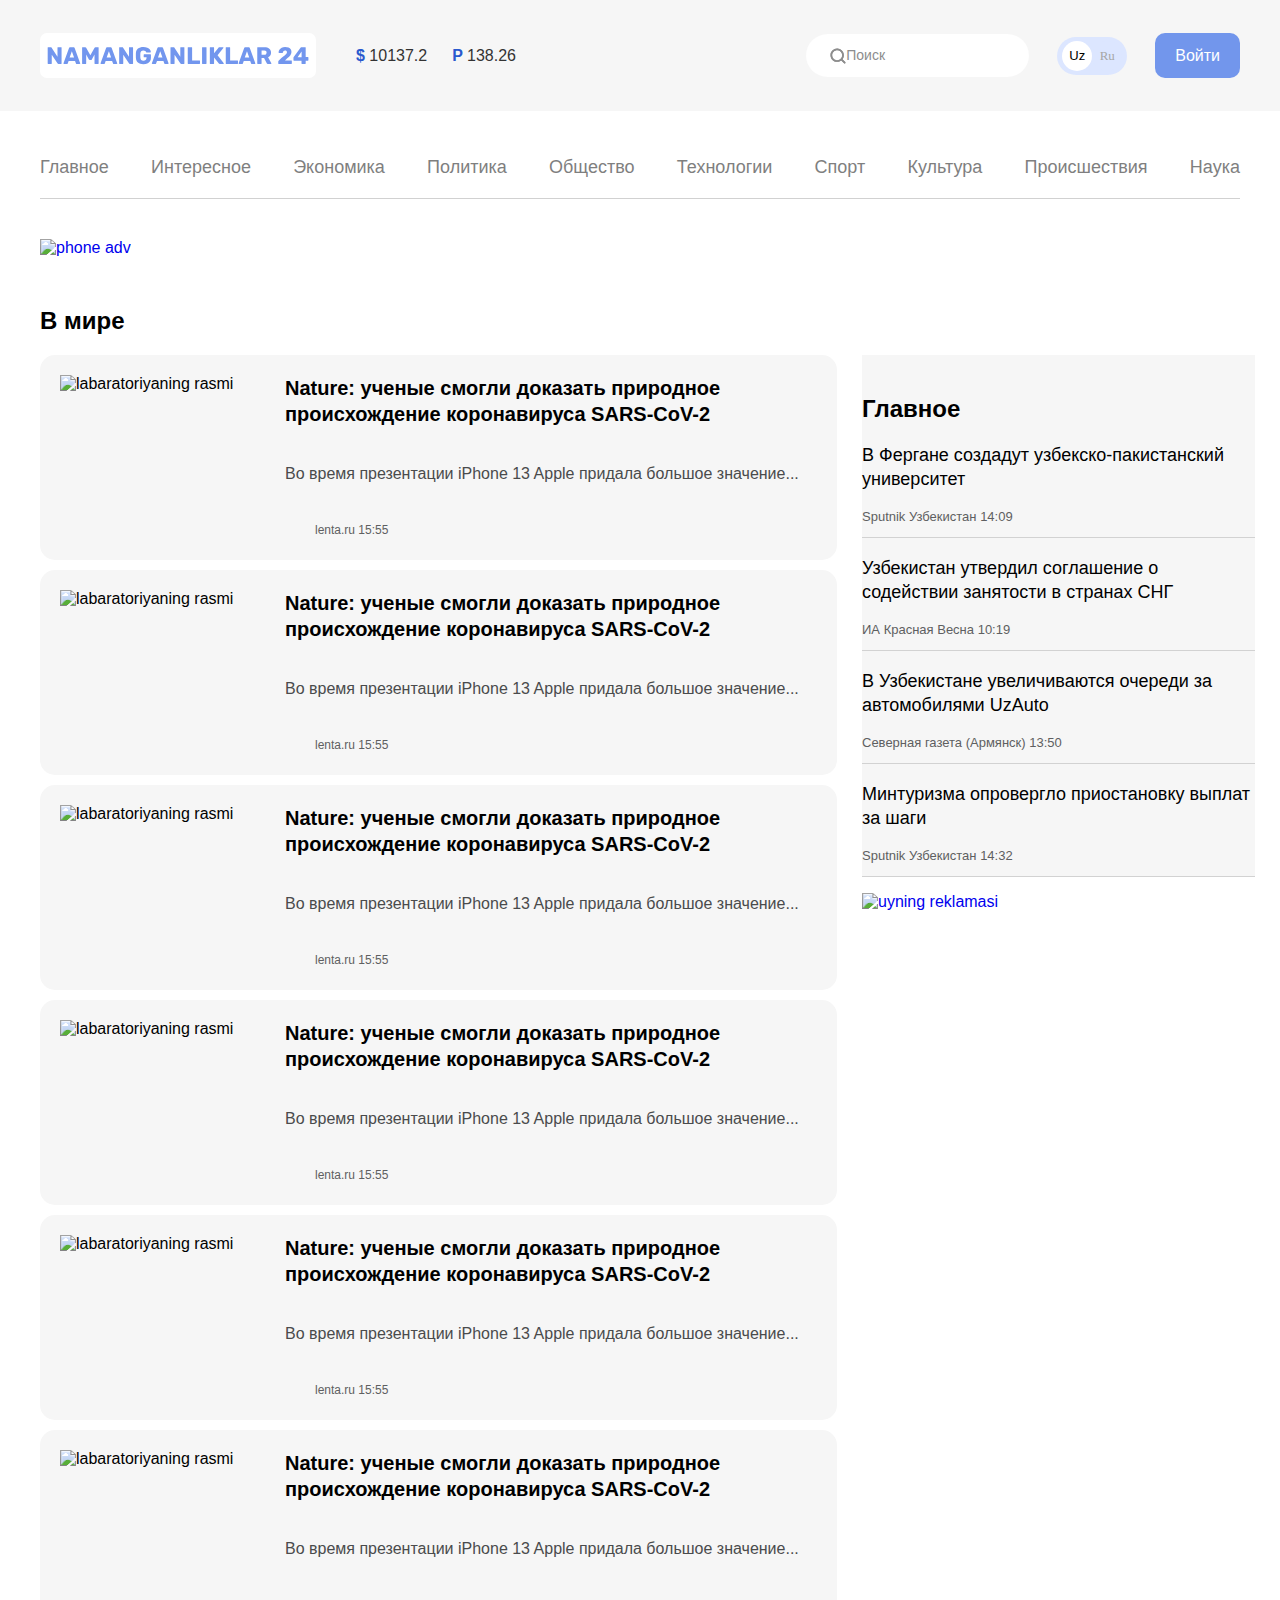
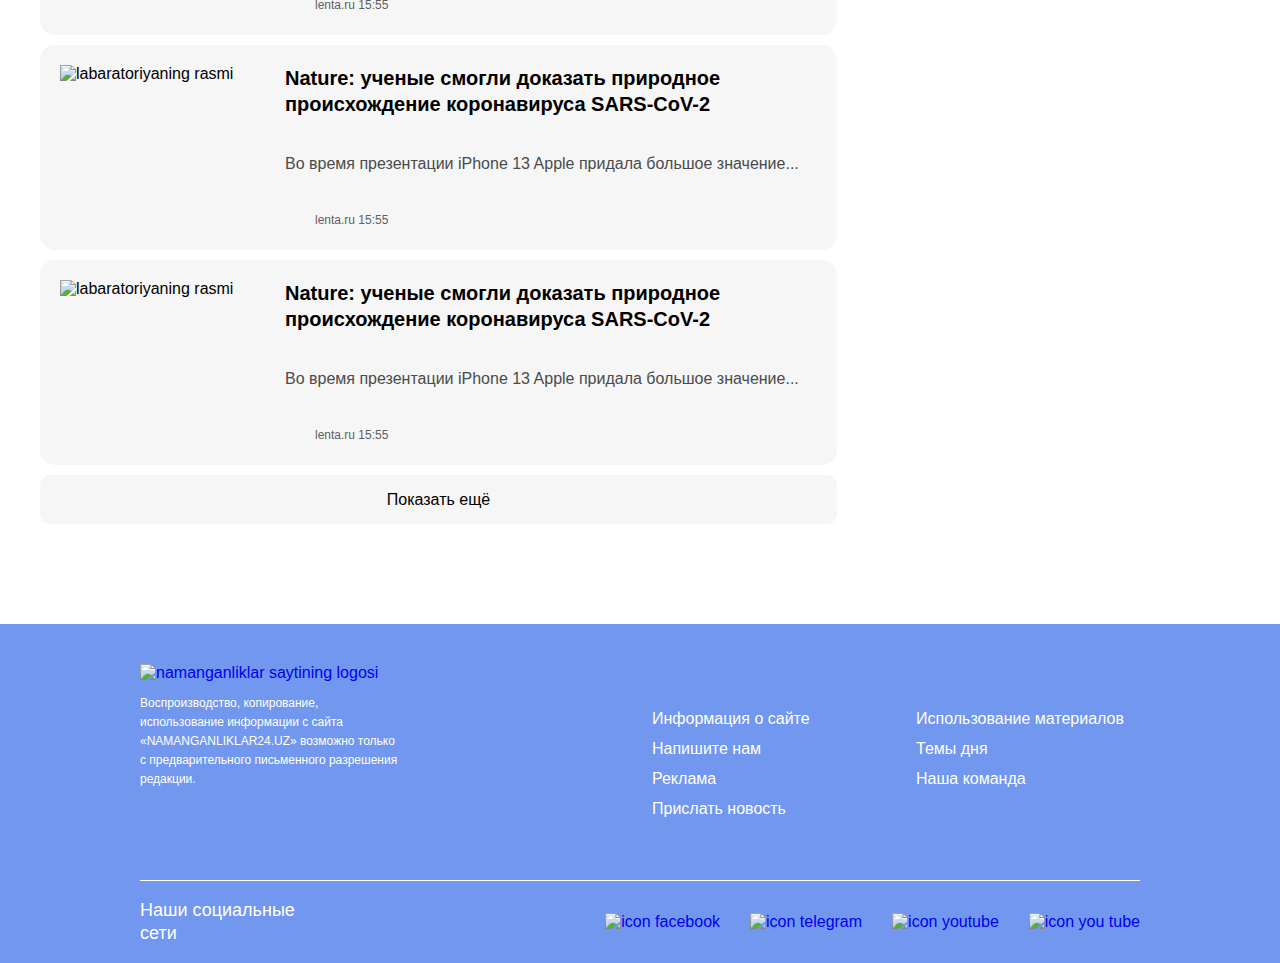
==== list.html @ 086b8a16 "Add form" ====
<!DOCTYPE html>
<html lang="en">
<head>
    <meta charset="UTF-8">
    <meta http-equiv="X-UA-Compatible" content="IE=edge">
    <meta name="viewport" content="width=device-width, initial-scale=1.0">
    <link rel="stylesheet" href="./css/fonts.css">
    <link rel="stylesheet" href="./css/style.css">
    <title>Document</title>
</head>
<body>
    <header>  
        <div class="header-box">
            <div class="container">
                <div class="header-top">
                    <div class="logo-wrapper">
                        <a href="index.html" class="logo">
                            <img src="./img/NAMANGANLIKLAR 24.svg" alt="Bu yerda namanganliklar yozuvi logo sifatida olingan" class="logo-img" width="276" height="45px">
                        </a>
                        <ul class="mony-wrapper">
                            <li class="mony-item">$
                                <span class="usa"> 10137.2</span>
                            </li>
                            <li class="mony-item">P
                                <span class="rubl"> 138.26</span>
                            </li>
                        </ul> 
                    </div>
                    <div class="header-links">
                        <form action="https://https://echo.htmlacademy.ru/courses" method="get">
                            <input class="search" type="search" name="search" aria-label="Поиск" placeholder="Поиск" autocomplete="off">
                        </form>
                        <span class="header-lang">
                            <a href="#" class="uzb">Uz</a>
                            <a href="#" class="ru">Ru</a>
                        </span>
                        <a href="#" class="sign-in">Войти</a>
                    </div>
                </div>
            </div>
        </div>
        <nav class="site-nav">
            <div class="container">
                <ul class="site-list">
                    <li class="site-nav-item"><a href="index.html" class="site-nav-item-link">Главное</a></li>
                    <li class="site-nav-item"><a href="#" class="site-nav-item-link">Интересное</a></li>
                    <li class="site-nav-item"><a href="#" class="site-nav-item-link">Экономика</a></li>
                    <li class="site-nav-item"><a href="#" class="site-nav-item-link">Политика</a></li>
                    <li class="site-nav-item"><a href="#" class="site-nav-item-link">Общество</a></li>
                    <li class="site-nav-item"><a href="#" class="site-nav-item-link">Технологии</a></li>
                    <li class="site-nav-item"><a href="#" class="site-nav-item-link">Спорт</a></li> <li class="site-nav-item"><a href="#" class="site-nav-item-link">Культура</a></li>
                    <li class="site-nav-item"><a href="#" class="site-nav-item-link">Происшествия</a></li>
                    <li class="site-nav-item"><a href="#" class="site-nav-item-link">Наука</a></li> 
                </ul>
            </div>
        </nav> 
    </header>
    <main>
        <aside class="main-top-adv">
            <div class="container">
                <a href="#" target="blank" class="main-top-adv-link">
                    <img src="./img/optimize.jpg" srcset="./img/optimize.jpg 1x, ./img/optimize@2x.jpg 2x" alt="phone adv">
                </a>
            </div>
        </aside>
        <section class="in-world">
            <div class="container">
                <h2 class="in-world-head">В мире</h2>
                <div class="in-world-wrapper">
                    <div class="in-world-news">
                        <ul class="in-world-list">
                            <li class="in-world-item">
                                <img src="./img/plane.jpg" srcset="./img/plane.jpg 1x, ./img/plane@2x.jpg 2x" alt="labaratoriyaning rasmi" width="210" height="165" class="in-world-img">
                                <div class="in-world-item-box">
                                    <h3 class="in-world-item-head">
                                        <a href="#" class="in-world-head-link">Nature: ученые смогли доказать природное происхождение коронавируса SARS-CoV-2</a>
                                    </h3>
                                    <p class="in-world-item-text">Во время презентации iPhone 13 Apple придала большое значение...</p>
                                    <div class="in-world-date-wrapper flag">
                                        <h4 class="in-world-date-head "> lenta.ru
                                            <date>15:55</date>
                                        </h4>
                                    </div>   
                                </div>
                            </li>               
                            <li class="in-world-item">
                                <img src="./img/people.jpg" srcset="./img/people.jpg 1x, ./img/people@2x.jpg 2x" alt="labaratoriyaning rasmi" class="in-world-img" width="210" height="165">
                                <div class="in-world-item-box">
                                    <h3 class="in-world-item-head">
                                        <a href="#" class="in-world-head-link">Nature: ученые смогли доказать природное происхождение коронавируса SARS-CoV-2</a>
                                    </h3>
                                    <p class="in-world-item-text">Во время презентации iPhone 13 Apple придала большое значение...</p>
                                    <div class="in-world-date-wrapper wheat">
                                        <h4 class="in-world-date-head "> lenta.ru
                                            <date>15:55</date>
                                        </h4>
                                    </div>   
                                </div>
                            </li>  
                            <li class="in-world-item">
                                <img src="./img/woman.jpg" srcset="./img/woman.jpg 1x, ./img/people@2x.jpg 2x" alt="labaratoriyaning rasmi" class="in-world-img" width="210" height="165">
                                <div class="in-world-item-box">
                                    <h3 class="in-world-item-head">
                                        <a href="#" class="in-world-head-link">Nature: ученые смогли доказать природное происхождение коронавируса SARS-CoV-2</a>
                                    </h3>
                                    <p class="in-world-item-text">Во время презентации iPhone 13 Apple придала большое значение...</p>
                                    <div class="in-world-date-wrapper baidu">
                                        <h4 class="in-world-date-head "> lenta.ru
                                            <date>15:55</date>
                                        </h4>
                                    </div>   
                                </div>
                            </li>  
                            <li class="in-world-item">
                                <img src="./img/town.jpg" srcset="./img/town.jpg 1x, ./img/people@2x.jpg 2x" alt="labaratoriyaning rasmi" class="in-world-img" width="210" height="165">
                                <div class="in-world-item-box">
                                    <h3 class="in-world-item-head">
                                        <a href="#" class="in-world-head-link">Nature: ученые смогли доказать природное происхождение коронавируса SARS-CoV-2</a>
                                    </h3>
                                    <p class="in-world-item-text">Во время презентации iPhone 13 Apple придала большое значение...</p>
                                    <div class="in-world-date-wrapper phone">
                                        <h4 class="in-world-date-head "> lenta.ru
                                            <date>15:55</date>
                                        </h4>
                                    </div>   
                                </div>
                            </li>
                            <li class="in-world-item">
                                <img src="./img/plane.jpg" srcset="./img/plane.jpg 1x, ./img/plane@2x.jpg 2x" alt="labaratoriyaning rasmi" width="210" height="165" class="in-world-img">
                                <div class="in-world-item-box">
                                    <h3 class="in-world-item-head">
                                        <a href="#" class="in-world-head-link">Nature: ученые смогли доказать природное происхождение коронавируса SARS-CoV-2</a>
                                    </h3>
                                    <p class="in-world-item-text">Во время презентации iPhone 13 Apple придала большое значение...</p>
                                    <div class="in-world-date-wrapper flag">
                                        <h4 class="in-world-date-head "> lenta.ru
                                            <date>15:55</date>
                                        </h4>
                                    </div>   
                                </div>
                            </li>               
                            <li class="in-world-item">
                                <img src="./img/people.jpg" srcset="./img/people.jpg 1x, ./img/people@2x.jpg 2x" alt="labaratoriyaning rasmi" class="in-world-img" width="210" height="165">
                                <div class="in-world-item-box">
                                    <h3 class="in-world-item-head">
                                        <a href="#" class="in-world-head-link">Nature: ученые смогли доказать природное происхождение коронавируса SARS-CoV-2</a>
                                    </h3>
                                    <p class="in-world-item-text">Во время презентации iPhone 13 Apple придала большое значение...</p>
                                    <div class="in-world-date-wrapper wheat">
                                        <h4 class="in-world-date-head "> lenta.ru
                                            <date>15:55</date>
                                        </h4>
                                    </div>   
                                </div>
                            </li>  
                            <li class="in-world-item">
                                <img src="./img/woman.jpg" srcset="./img/woman.jpg 1x, ./img/people@2x.jpg 2x" alt="labaratoriyaning rasmi" class="in-world-img" width="210" height="165">
                                <div class="in-world-item-box">
                                    <h3 class="in-world-item-head">
                                        <a href="#" class="in-world-head-link">Nature: ученые смогли доказать природное происхождение коронавируса SARS-CoV-2</a>
                                    </h3>
                                    <p class="in-world-item-text">Во время презентации iPhone 13 Apple придала большое значение...</p>
                                    <div class="in-world-date-wrapper baidu">
                                        <h4 class="in-world-date-head "> lenta.ru
                                            <date>15:55</date>
                                        </h4>
                                    </div>   
                                </div>
                            </li>  
                            <li class="in-world-item">
                                <img src="./img/town.jpg" srcset="./img/town.jpg 1x, ./img/people@2x.jpg 2x" alt="labaratoriyaning rasmi" class="in-world-img" width="210" height="165">
                                <div class="in-world-item-box">
                                    <h3 class="in-world-item-head">
                                        <a href="#" class="in-world-head-link">Nature: ученые смогли доказать природное происхождение коронавируса SARS-CoV-2</a>
                                    </h3>
                                    <p class="in-world-item-text">Во время презентации iPhone 13 Apple придала большое значение...</p>
                                    <div class="in-world-date-wrapper phone">
                                        <h4 class="in-world-date-head "> lenta.ru
                                            <date>15:55</date>
                                        </h4>
                                    </div>   
                                </div>
                            </li>    
                        </ul>
                        <div class="watch-all-box">
                            <a href="#" class="watch-all">Показать ещё</a>
                        </div>
                    </div>
                    <div class="basic">
                        <div class="basic-box">
                            <h2 class="basic-head">Главное</h2>
                            <ul class="basic-list">
                                <li class="basic-item">
                                    <a href="#" class="basic-item-link">
                                        <h3 class="basic-item-head">В Фергане создадут узбекско-пакистанский университет</h3>
                                        <p class="basic-item-text">Sputnik Узбекистан <time>14:09</time></p>
                                    </a>
                                </li>
                                <li class="basic-item">
                                    <a href="#" class="basic-item-link">
                                        <h3 class="basic-item-head">Узбекистан утвердил соглашение о содействии занятости в странах СНГ</h3>
                                        <p class="basic-item-text">ИА Красная Весна <timr>10:19</timr></p>
                                    </a>
                                </li>
                                <li class="basic-item">
                                    <a href="#" class="basic-item-link">
                                        <h3 class="basic-item-head">В Узбекистане увеличиваются очереди за автомобилями UzAuto</h3>
                                        <p class="basic-item-text">Северная газета (Армянск) <time>13:50</time></p>
                                    </a>
                                </li>
                                <li class="basic-item">
                                    <a href="#" class="basic-item-link">
                                        <h3 class="basic-item-head">Минтуризма опровергло приостановку выплат за шаги</h3>
                                        <p class="basic-item-text">Sputnik Узбекистан <time>14:32</time></p>
                                    </a>
                                </li>
                            </ul>
                        </div>
                        <aside class="adv-home"> 
                            <a href="#" target="blank" class="adv-home-link">
                                <img src="./img/homeAdv.jpg" alt="uyning reklamasi" width="393" height="338" class="adv-home-img">
                            </a>
                        </aside>
                    </div>
                </div>
            </div>    
        </section>
    </main>
  
    <footer>
        <div class="footer-list-wrapper">
            <div class="footer-logo-wrapper">
                <a href="index.html" class="footer-logo-link">
                    <img src="./img/footer-logo.svg" alt="namanganliklar saytining logosi" class="footer-logo-img">
                </a>
                <p class="footer-wrapper-text">Воспроизводство, копирование, использование информации с сайта «NAMANGANLIKLAR24.UZ» возможно только с предварительного письменного разрешения редакции.
                </p>
            </div>
            <div class="info-wrapper">
                <ul class="info-list">
                    <li class="info-item">
                        <a href="#" class="info-link">Информация о сайте</a>
                    </li>
                    <li class="info-item">
                        <a href="#" class="info-link">Напишите нам</a>
                    </li>
                    <li class="info-item">
                        <a href="#" class="info-link">Реклама</a>
                    </li>
                    <li class="info-item">
                        <a href="#" class="info-link">Прислать новость</a>
                    </li>
                </ul>
                <ul class="material-list">
                    <li class="material-item">
                        <a href="#" class="material-link">Использование материалов</a>
                    </li>
                    <li class="material-item">
                        <a href="#" class="material-link">Темы дня</a>
                    </li>
                    <li class="material-item">
                        <a href="#" class="material-link">Наша команда</a>
                    </li>
                </ul>
            </div>
        </div>
        <div class="social">
            <div class="social-text-wrapper">
                <p class="social-text">Наши социальные сети</p>
            </div>
            <ul class="social-list">
                <li class="social-item">
                    <a href="#" target="blank">
                        <img src="./img/free-icon-facebook-1384053 1.svg" alt="icon facebook">
                    </a>
                </li>
                <li class="social-item">
                    <a href="#" target="blank">
                        <img src="./img/free-icon-instagram-2111463 1.svg" alt="icon telegram">
                    </a>
                </li>
                <li class="social-item">
                    <a href="#" target="blank">
                        <img src="./img/free-icon-telegram-2111646 1.svg" alt="icon youtube">
                    </a>
                </li>
                <li class="social-item">
                    <a href="#" target="blank">
                        <img src="./img/free-icon-youtube-1384060 1.svg" alt="icon you tube">
                    </a>
                </li>
            </ul>
        </div>
    </footer>
</body>
</html>
---- css/style.css ----
*{
    box-sizing: border-box;
    text-decoration: none;
    list-style-type: none;
}
body{
    font-family: 'Rubik', 'Arial', sans-Serif;
    margin: 0;
    padding: 0;
}
/* namanganliklar24 site bigen  */
.container{
    width: 1200px;
    margin-right: auto;
    margin-left: auto;
}
.header-box{
    background-color: #F6F6F6;
}
.header-top{
    display: flex;
    justify-content: space-between;
    padding: 30px 0px;
}
.logo-wrapper{
    display: flex;
    align-items: center;
}
.logo{
    display: inline-flex;
    justify-content: center;
    align-items: center;
}
.logo-img{
    width: 276px;
    height: 45px;
}
.mony-wrapper{
    display: flex;
    align-items: center;
}
.mony-item{
    color: #2959CE;
    font-style: normal;
    font-weight: 700;
    font-size: 16px;
    list-style-type: none;
    margin-right: 25px;
}
.usa{
    font-style: normal;
    font-weight: 400;
    font-size: 16px;
    line-height: 19px;
    color: #333;
}
.rubl{
    font-style: normal;
    font-weight: 400;
    font-size: 16px;
    line-height: 19px;
    color: #333;
}
.header-links{
    display: flex;
    align-items: center;
}
.search{
    margin-right: 28px;
    padding-top: 13px;
    padding-bottom: 13px;
    padding-left: 40px;
    font-weight: 400;
    font-size: 14px;
    line-height: 17px;
    background-color: #fff;
    background-image: url("../img/search.svg");
    background-repeat: no-repeat;
    background-position: calc(50% - 80px) calc(50%);
    border: none;
    border-radius: 39px;
}

.search::placeholder{
    font-weight: 400;
    font-size: 14px;
    line-height: 17px;
    color: #8D8D8D;
}
.header-lang{
    display: flex;
    justify-content: center;
    align-items: center;
    width: 70px;
    height: 38px;
    margin-right: 28px;
    border-radius: 39px;
    background-color: #DCE6FF;
}
.uzb{
    display: flex;
    justify-content: center;
    align-items: center;
    width: 30px;
    height: 30px;    
    font-style: normal;
    font-weight: 400;
    font-size: 13px;
    line-height: 12px;
    color: #000000;
    background-color: #fff;
    border-radius: 50%;
    text-decoration: none;
    color: #000;
}
.ru{
    display: flex;
    justify-content: center;
    align-items: center;
    width: 30px;
    height: 30px;
    font-family: 'Rubik';
    font-style: normal;
    font-weight: 400;
    font-size: 13px;
    line-height: 12px;
    text-align: center;
    color: #000000;
    background-color: #DCE6FF;
    border-radius: 50%;
    text-decoration: none;
    color: #A6A6A6;
}
.sign-in{
    padding: 13px 20px 13px 20px;
    font-style: normal;
    font-weight: 500;
    font-size: 16px;
    line-height: 19px;
    background-color: #7296EC;
    color: #fff;
    border: none;
    border-radius: 10px;
}
.site-nav{
    background-color: #fff;
}
.site-list{
    display: flex;
    justify-content: space-between;
    margin-bottom: 40px;
    padding: 30px 0 20px 0;
    list-style-type: none;
    border-bottom: 1px solid #D1D1D1;
}
.site-nav-item-link{
    font-style: normal;
    font-weight: 500;
    font-size: 18px;
    line-height: 21px;
    color: #7F7F7F;
}
.main-top-adv{
    margin-bottom: 50px;
}
.last-news-section{
    background-color: #fff;
}
.last-news-list{
    display: flex;
    justify-content: space-around;
    flex-wrap: wrap;
    width: 1200px;
    padding: 0;
}
.last-news-item{
    display: flex;
    width: 390px;
    margin-bottom: 10px;
    padding: 20px 18px 18px 18px;
    flex-direction: column;
    border-radius: 15px;
    background-color: #F6F6F6;
}
.last-news-item-head{
    width: 358px;
    margin: 0;
}
.last-news-item-link{
    display: inline-block;
    font-style: normal;
    font-weight: 500;
    font-size: 20px;
    line-height: 26px;
    text-decoration: none;
    color: #000;
}
.last-news-item-text{
    font-style: normal;
    font-weight: 400;
    font-size: 16px;
    line-height: 22px;
    color: #4A4B4C;
}
.list-news-item-img{
    width: 359px;
    height: 165px;
    border-radius: 15px;
}
.list-news-item-bottom{
    display: flex;
    align-items: center;
}
.list-news-bottom-head{
    margin-left: 10px;
    font-style: normal;
    font-weight: 400;
    font-size: 12px;
    line-height: 14px;
    color: #5E5F61;
}
.notification{
    width: 1050px;
    margin-top: 60px;
    margin-bottom: 60px;
    margin-right: auto;
    margin-left: auto;
    border-radius: 10px;
}
.wrapper{
    display: flex;
    justify-content: space-between;
    align-items: center;
    width: 1050px;
    padding: 25px 70px 25px 30px;
    background-image: url(../img/bgc.svg);
    background-repeat: no-repeat;
    background-size: contain;
}
.notification-head-wrapper{
    width: 404px;
}
.notification-head{
    margin: 0;
    font-style: normal;
    font-weight: 500;
    font-size: 20px;
    line-height: 26px;
    color: #000;
}
.open{
    display: inline-block;
    padding: 13px 30px 13px 30px;
    font-style: normal;
    font-weight: 500;
    font-size: 20px;
    line-height: 24px;
    color: #FFFFFF;
    background-color: #F78B3B;
    border-radius: 10px;
}
.in-world{
    background-color: #fff;
    margin-bottom: 100px;
}
.in-world-wrapper{
    padding-top: 20px;
    display: flex;
}
.in-world-list{
    width: 797px;
    padding: 0;
    margin: 0;
}
.in-world-item{
    display: flex;
    margin-bottom: 10px;
    padding: 20px;
    border-radius: 15px;
}
.in-world-item-head{
    margin: 0;
}
.in-world-item-text{
    margin: 10px 0;
    font-weight: 400;
    font-size: 16px;
    line-height: 22px;
    color: #4A4B4C;
}
.in-world-item-box{
    display: flex;
    flex-direction: column;
    justify-content: space-between;
    padding: 0 15px;
}
.in-world-date-wrapper{
    display: flex;
    align-items: center;
}
.in-world-head{
    margin: 0;
    font-style: normal;
    font-weight: 900;
    font-size: 24px;
    line-height: 28px;
    color: #000;
}
.in-world-date-head{
    margin: 0 10px;
    font-weight: 400;
    font-size: 12px;
    line-height: 14px;
    color: #5E5F61;
}
.in-world-head-link{
    font-style: normal;
    font-weight: 900;
    font-size: 20px;
    line-height: 26px;
    color: #000;
    text-decoration: none;
}
.in-world-item{
    background-color: #F6F6F6;
}

.flag::before{
    content: "";
    display: inline-block;
    width: 20px;
    height: 20px;
    background-image: url("../img/cub.jpg");
    background-repeat: no-repeat;
    background-position: center;
}

.wheat::before{
    content: "";
    display: inline-block;
    width: 20px;
    height: 20px;
    background-image: url("../img/km.jpg");
    background-repeat: no-repeat;
    background-position: center;
}

.baidu::before{
    content: "";
    display: inline-block;
    width: 20px;
    height: 20px;
    background-image: url("../img/k+.jpg");
    background-repeat: no-repeat;
    background-position: center;
}

.phone::before{
    content: "";
    display: inline-block;
    width: 20px;
    height: 20px;
    background-image: url("../img/l.jpg");
    background-repeat: no-repeat;
    background-position: center;
}
.labaratory::before{
    content: "";
    display: inline-block;
    width: 20px;
    height: 20px;
    background-image: url("../img/g.jpg");
    background-repeat: no-repeat;
    background-position: center;
}
.car::before{
    content: "";
    display: inline-block;
    width: 20px;
    height: 20px;
    background-image: url("../img/cub.jpg");
    background-repeat: no-repeat;
    background-position: center;
}
.watch-all-box{
    display: flex;
    justify-content: center;
    align-items: center;
    background-color: #F6F6F6;
    border-radius: 10px;
}
.watch-all{
    padding: 15px 0px;
    display: inline-block;
    font-style: normal;
    font-weight: 500;
    font-size: 16px;
    line-height: 19px;
    color: #000;
}
.basic{
    margin-left: 10px;
    padding: 0 15px 0 15px;
    border-radius: 15px;
}
.basic-box{
    padding-top: 20px;
    background-color: #F6F6F6;
}
.basic-head{
    font-style: normal;
    font-weight: 900;
    font-size: 24px;
    line-height: 28px;
    color: #000;
}
.basic-list{
    width: 393px;
    padding: 0;
}
.basic-item{
    list-style-type: none;
    border-bottom: 1px solid #D2D2D2;
}
.basic-item-head{
    font-style: normal;
    font-weight: 500;
    font-size: 18px;
    line-height: 24px;
    color: #000;
}
.basic-item-text{
    align-items: center;
    font-style: normal;
    font-weight: 400;
    font-size: 13px;
    line-height: 15px;
    color: #5E5F61;
}

.form-section {
    margin-top: 50px;
    margin-bottom: 50px;
}

.form-header {
    font-style: normal;
    font-weight: 500;
    font-size: 24px;
    line-height: 28px;
    color: #000000;
}
.form-wrapper {
    display: flex;
}
.form-box {
    display: flex;
    justify-content: space-between;
    align-items: flex-start;
    flex-wrap: wrap;
    width: 695px;
    padding: 0;
}

.input-data {
    margin-bottom: 10px;
    padding-top: 16px;
    padding-bottom: 16px;
    padding-left: 20px;
    background: #FFFFFF;
    border: 1px solid #00000033;
}
.input-data::placeholder {
    font-weight: 400;
    font-size: 16px;
    line-height: 19px;
    color: #000000;
    opacity: 0.5;
}
.inp-name {
    width: 343px;
}
.inp-number {
    width: 343px;
}
.inp-email{
    width: 100%;
}
.inp-text {
    width: 695px;
    display: block;
}
.button-box {
    display: flex;
    justify-content: flex-end;
    width: 100%;
}
.form-section-list {
    width: 495px;
    margin: 0;
    padding: 40px 25px;
    background-color: #F6F6F6;
}
.form-section-item {
    padding-bottom: 50px;
    border-bottom: 1px solid #D2D2D2;
}
.form-section-litem-head {
    margin-top: 0;
    margin-bottom: 0;
    font-weight: 500;
    font-size: 20px;
    line-height: 24px;
    color: #000000;
}
.form-section-item-link {
    margin-top: 0;
    font-weight: 400;
    font-size: 16px;
    line-height: 19px;
    color: #000000;
}
footer{
    background-color:  #7297EF;;
}
.footer-logo-wrapper{
    width: 264px;
}
.footer-list-wrapper{
    display: flex;
    justify-content: space-between;
    width: 1000px;
    margin-right: auto;
    margin-left: auto;
    padding: 40px 0;
    border-bottom: 1px solid #fff;
}
.footer-wrapper-text{
    font-style: normal;
    font-weight: 400;
    font-size: 12px;
    line-height: 19px;
    color: #fff;
}
.info-wrapper{
    display: flex;
}
.info-list{
    margin-top: 40px;
}
.material-list{
    margin-top: 40px;
}
.info-link{
    display: inline-block;
    color: #fff;
    width: 224px;
    font-style: normal;
    font-weight: 500;
    font-size: 16px;
    line-height: 30px;
}
.material-link{
    display: inline-block;
    width: 224px;
    font-style: normal;
    font-weight: 500;
    font-size: 16px;
    line-height: 30px;
    color: #fff;
}
.social{
    width: 1000px;
    display: flex;
    justify-content: space-between;
    align-items: center;
    margin-right: auto;
    margin-left: auto;
}
.social-list{
    display: flex;
}
.social-item{
    margin-left: 30px;
}
.social-text-wrapper{
    width: 161px;
}
.social-text{
    font-style: normal;
    font-weight: 500;
    font-size: 18px;
    line-height: 23px;
    color: #fff;
}
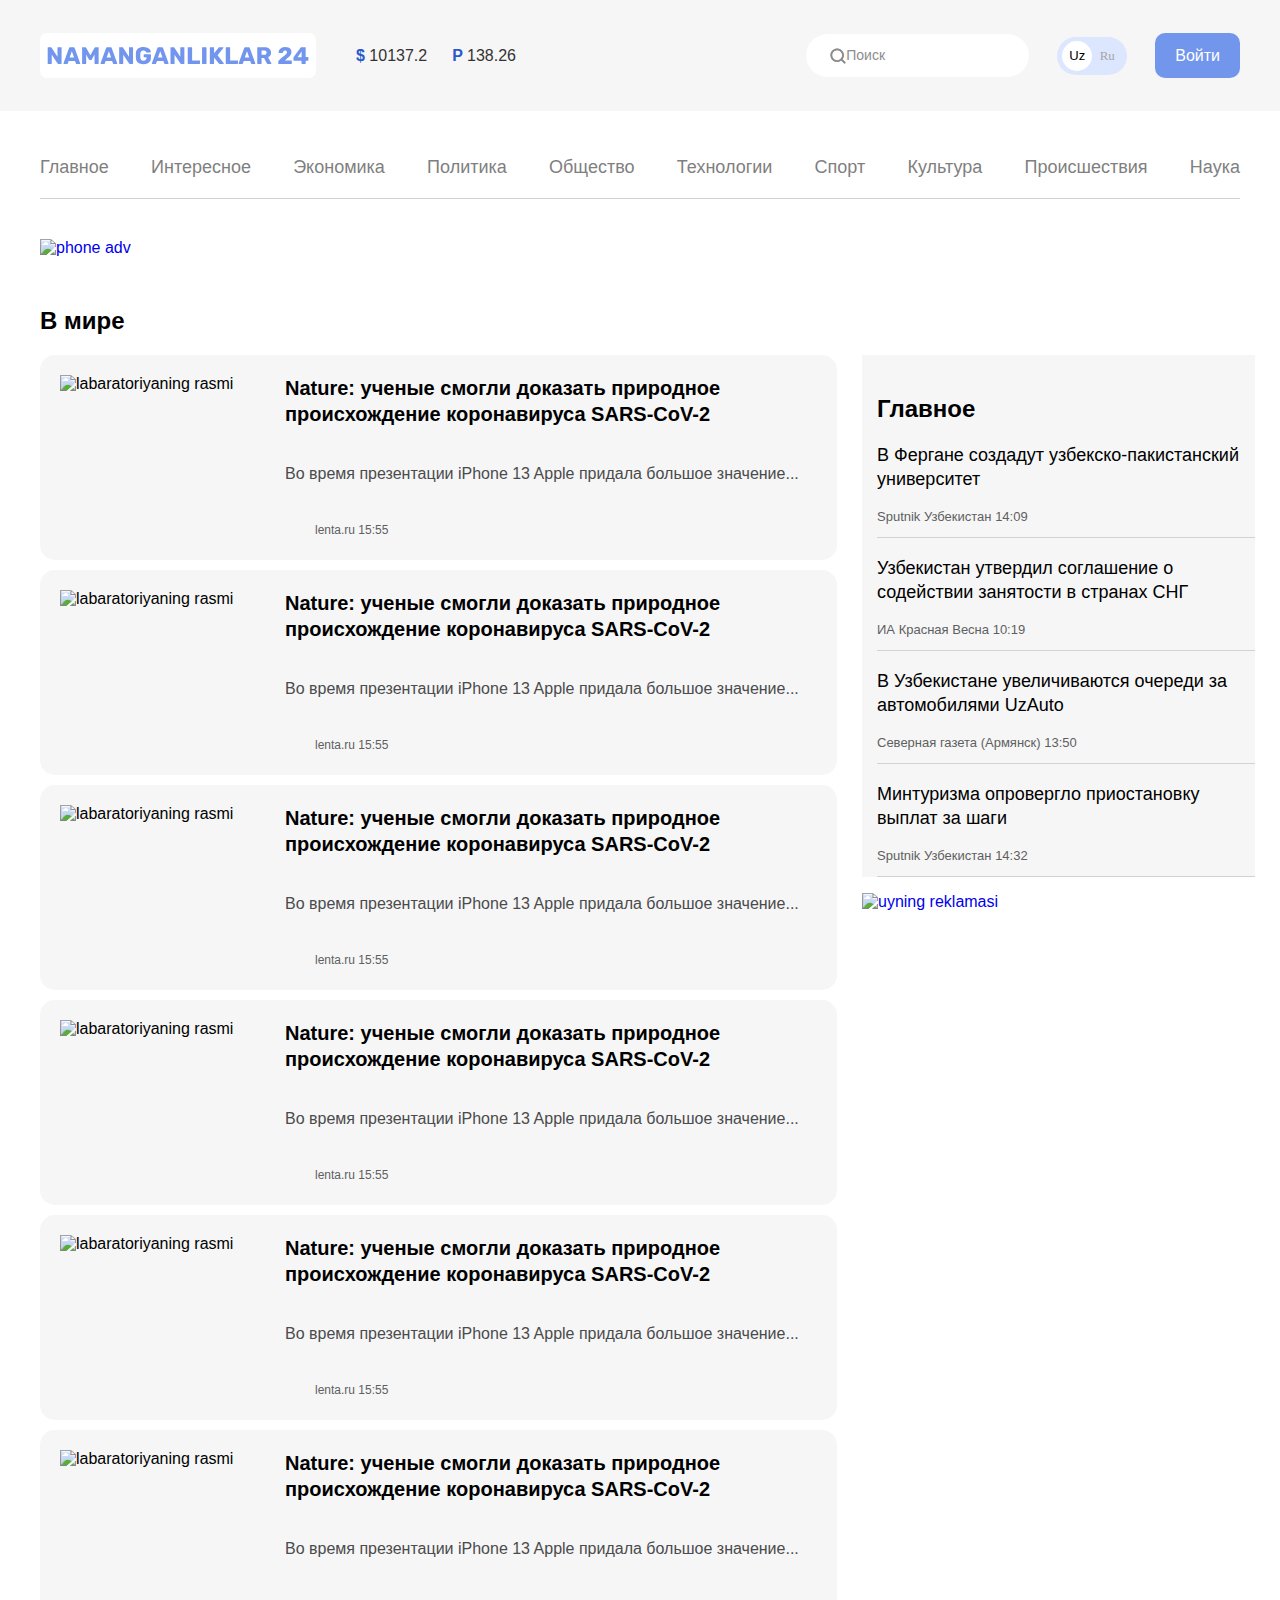
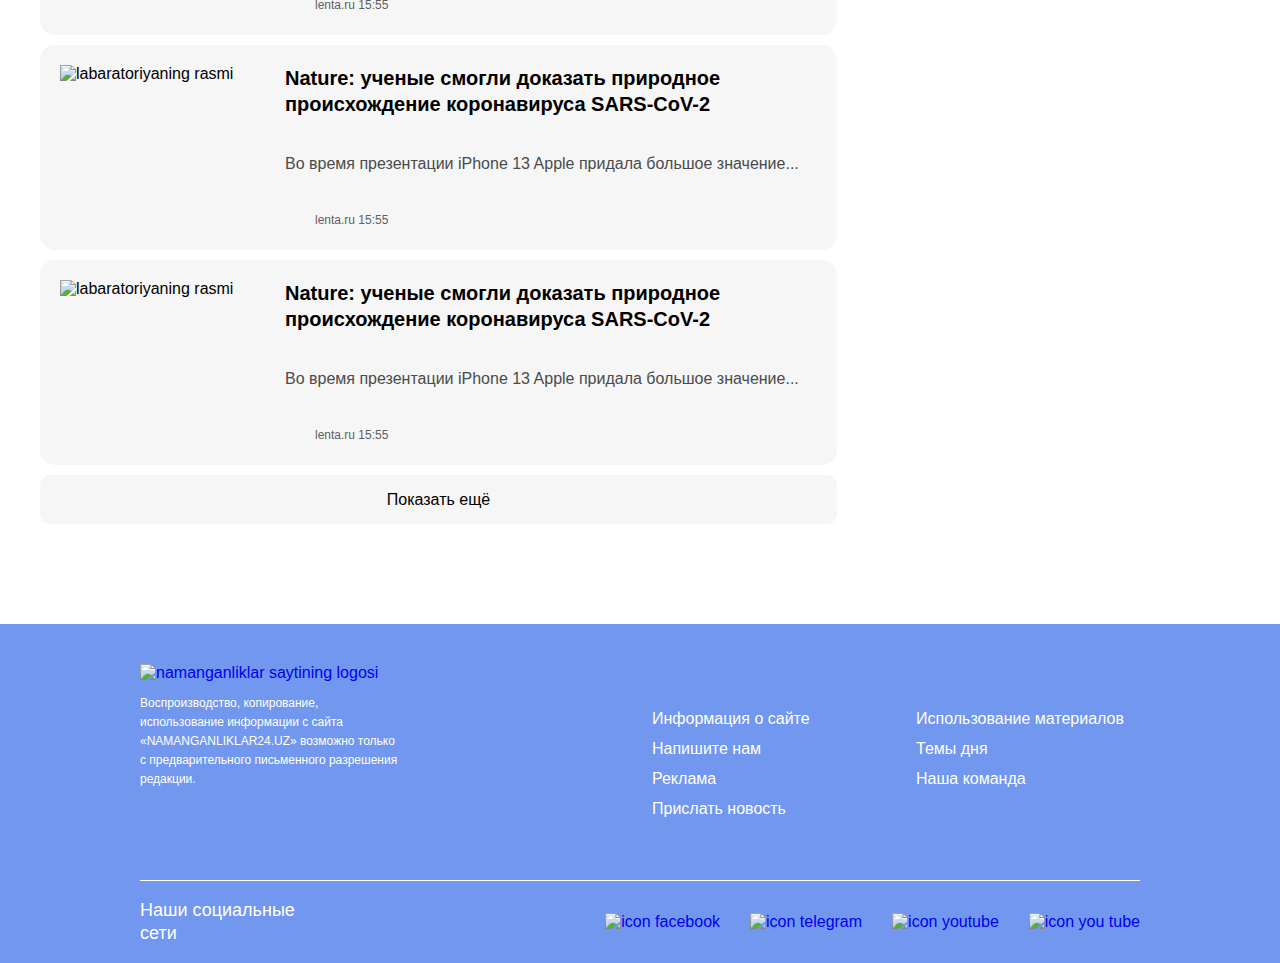
==== commit fa708776: "Add technology page" ====
--- a/list.html
+++ b/list.html
@@ -15,7 +15,7 @@
                 <div class="header-top">
                     <div class="logo-wrapper">
                         <a href="index.html" class="logo">
-                            <img src="./img/NAMANGANLIKLAR 24.svg" alt="Bu yerda namanganliklar yozuvi logo sifatida olingan" class="logo-img" width="276" height="45px">
+                            <img src="./img/NAMANGANLIKLAR24.svg" alt="Bu yerda namanganliklar yozuvi logo sifatida olingan" class="logo-img" width="276" height="45px">
                         </a>
                         <ul class="mony-wrapper">
                             <li class="mony-item">$
@@ -43,11 +43,11 @@
             <div class="container">
                 <ul class="site-list">
                     <li class="site-nav-item"><a href="index.html" class="site-nav-item-link">Главное</a></li>
-                    <li class="site-nav-item"><a href="#" class="site-nav-item-link">Интересное</a></li>
+                    <li class="site-nav-item"><a href="list.html" class="site-nav-item-link">Интересное</a></li>
                     <li class="site-nav-item"><a href="#" class="site-nav-item-link">Экономика</a></li>
                     <li class="site-nav-item"><a href="#" class="site-nav-item-link">Политика</a></li>
                     <li class="site-nav-item"><a href="#" class="site-nav-item-link">Общество</a></li>
-                    <li class="site-nav-item"><a href="#" class="site-nav-item-link">Технологии</a></li>
+                    <li class="site-nav-item"><a href="texnology.html" class="site-nav-item-link">Технологии</a></li>
                     <li class="site-nav-item"><a href="#" class="site-nav-item-link">Спорт</a></li> <li class="site-nav-item"><a href="#" class="site-nav-item-link">Культура</a></li>
                     <li class="site-nav-item"><a href="#" class="site-nav-item-link">Происшествия</a></li>
                     <li class="site-nav-item"><a href="#" class="site-nav-item-link">Наука</a></li> 
@@ -242,7 +242,7 @@
                         <a href="#" class="info-link">Информация о сайте</a>
                     </li>
                     <li class="info-item">
-                        <a href="#" class="info-link">Напишите нам</a>
+                        <a href="list.html" class="info-link">Напишите нам</a>
                     </li>
                     <li class="info-item">
                         <a href="#" class="info-link">Реклама</a>
--- a/css/style.css
+++ b/css/style.css
@@ -233,7 +233,7 @@
     align-items: center;
     width: 1050px;
     padding: 25px 70px 25px 30px;
-    background-image: url(../img/bgc.svg);
+    background-image: url("../img/bgc.svg");
     background-repeat: no-repeat;
     background-size: contain;
 }
@@ -408,6 +408,7 @@
     background-color: #F6F6F6;
 }
 .basic-head{
+    padding-left: 15px;
     font-style: normal;
     font-weight: 900;
     font-size: 24px;
@@ -416,7 +417,8 @@
 }
 .basic-list{
     width: 393px;
-    padding: 0;
+    padding-left: 15px;
+
 }
 .basic-item{
     list-style-type: none;
@@ -440,9 +442,8 @@
 
 .form-section {
     margin-top: 50px;
-    margin-bottom: 50px;
-}
-
+    margin-bottom: 150px;
+}
 .form-header {
     font-style: normal;
     font-weight: 500;
@@ -460,6 +461,7 @@
     flex-wrap: wrap;
     width: 695px;
     padding: 0;
+    margin-right: 10px;
 }
 
 .input-data {
@@ -487,23 +489,36 @@
     width: 100%;
 }
 .inp-text {
+    display: block;
     width: 695px;
-    display: block;
+    margin-bottom: 0;
+    padding: 10px 20px;
+    resize: none;
 }
 .button-box {
     display: flex;
     justify-content: flex-end;
     width: 100%;
+    position: relative;
+}
+.submit{
+    margin-top: 20px;
+    position: absolute;
 }
 .form-section-list {
     width: 495px;
     margin: 0;
-    padding: 40px 25px;
+    padding: 15px 25px 0 25px;
     background-color: #F6F6F6;
+    border-radius: 10px;
 }
 .form-section-item {
-    padding-bottom: 50px;
+    padding-top: 30px;
+    padding-bottom: 30px;
     border-bottom: 1px solid #D2D2D2;
+}
+.form-section-item:last-child{
+    border-bottom: none;
 }
 .form-section-litem-head {
     margin-top: 0;
@@ -520,6 +535,55 @@
     line-height: 19px;
     color: #000000;
 }
+
+
+/* texnology section  */
+
+.texnology-wrapper {
+    display: flex;
+    justify-content: space-between;
+}
+.texnology-news{
+    padding-left: 5px;
+    padding-bottom: 10px;
+    border: 1px solid #D2D2D2;
+}
+.news-text {
+    width: 795px;
+}
+.news-head {
+    font-weight: 500;
+    font-size: 26px;
+    line-height: 36px;
+    color: #000000;
+}
+.news-img {
+    width: 795px;
+    height: 300px;
+}
+.news-maining {
+    font-weight: 400;
+    font-size: 20px;
+    line-height: 30px;
+    color: #000000;
+}
+.news-bottom-head{
+    margin-top: 50px;
+    font-weight: 500;
+    font-size: 24px;
+    line-height: 28px;
+    color: #000000;
+}
+.news-list{
+    display: flex;
+    flex-wrap: wrap;
+    margin-bottom: 50px;
+    padding-left: 0;
+}
+.texnology-item{
+    margin-right: 10px;
+}
+
 footer{
     background-color:  #7297EF;;
 }
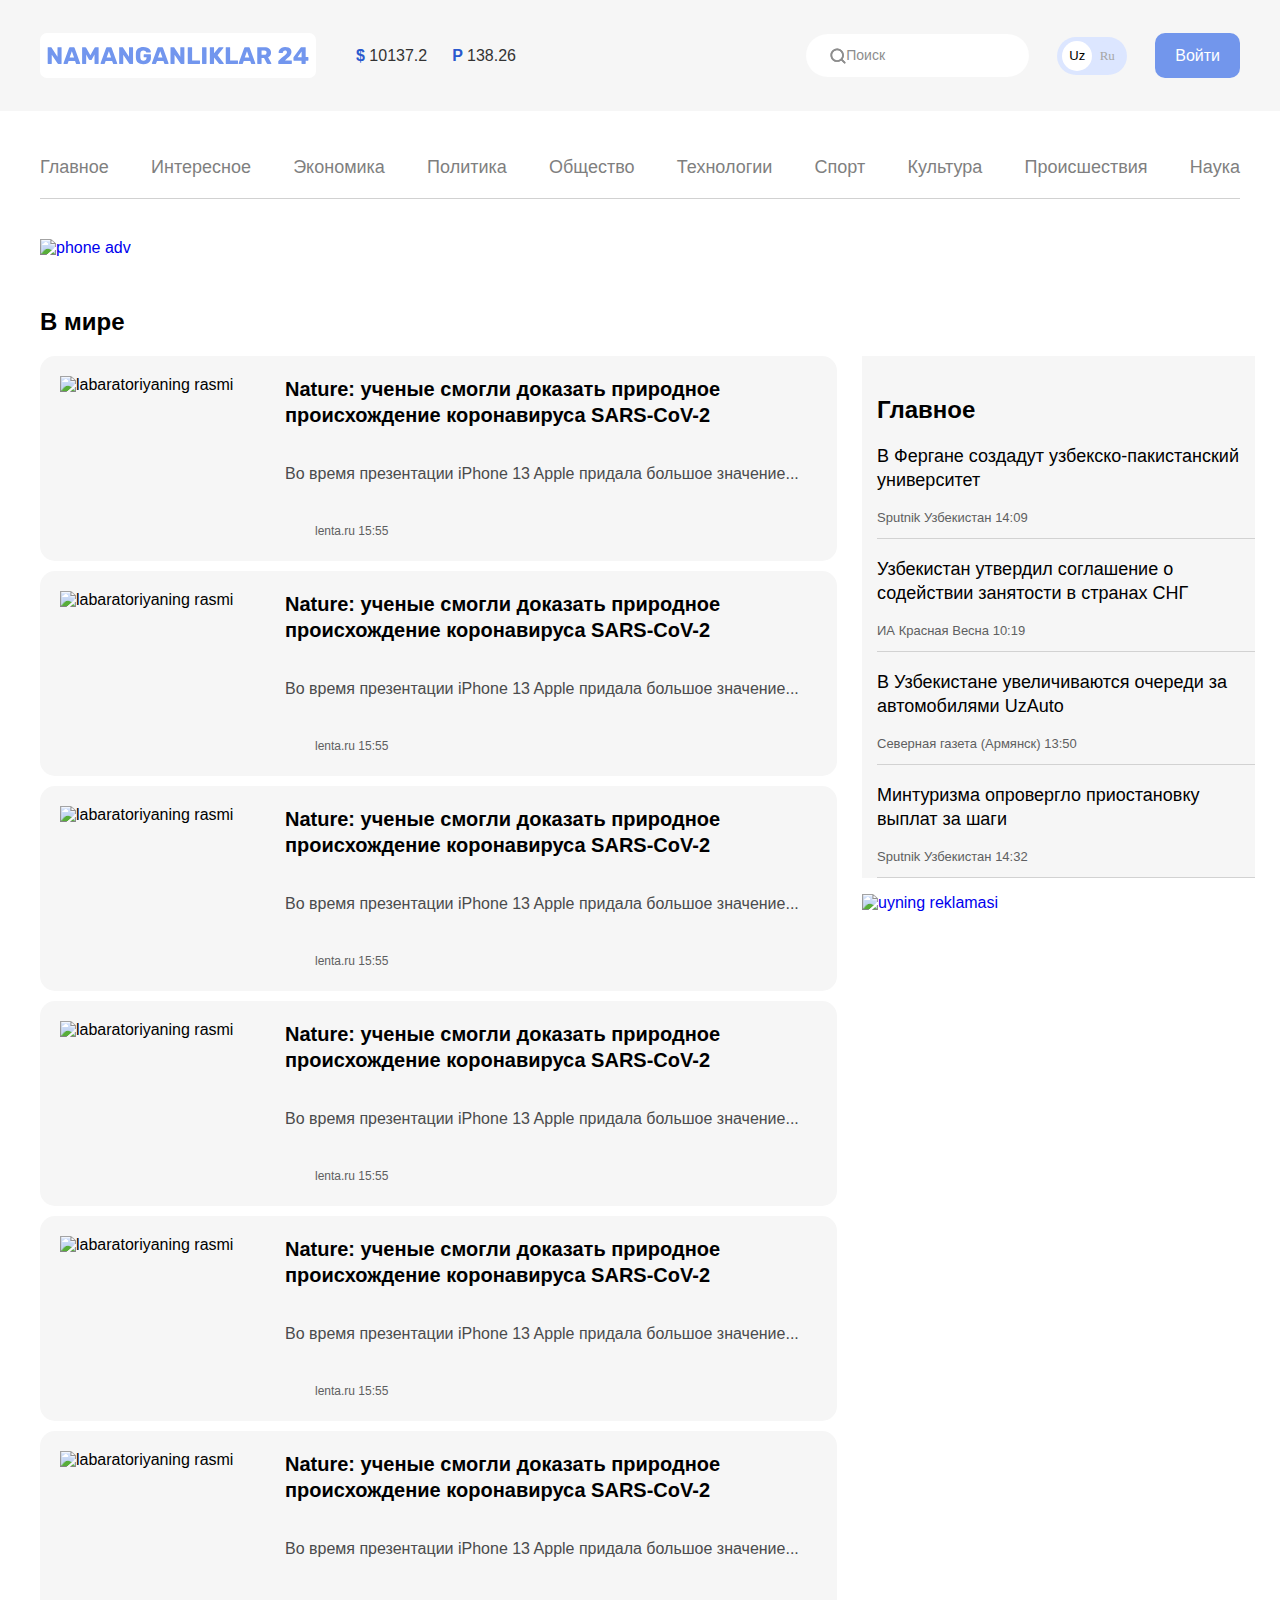
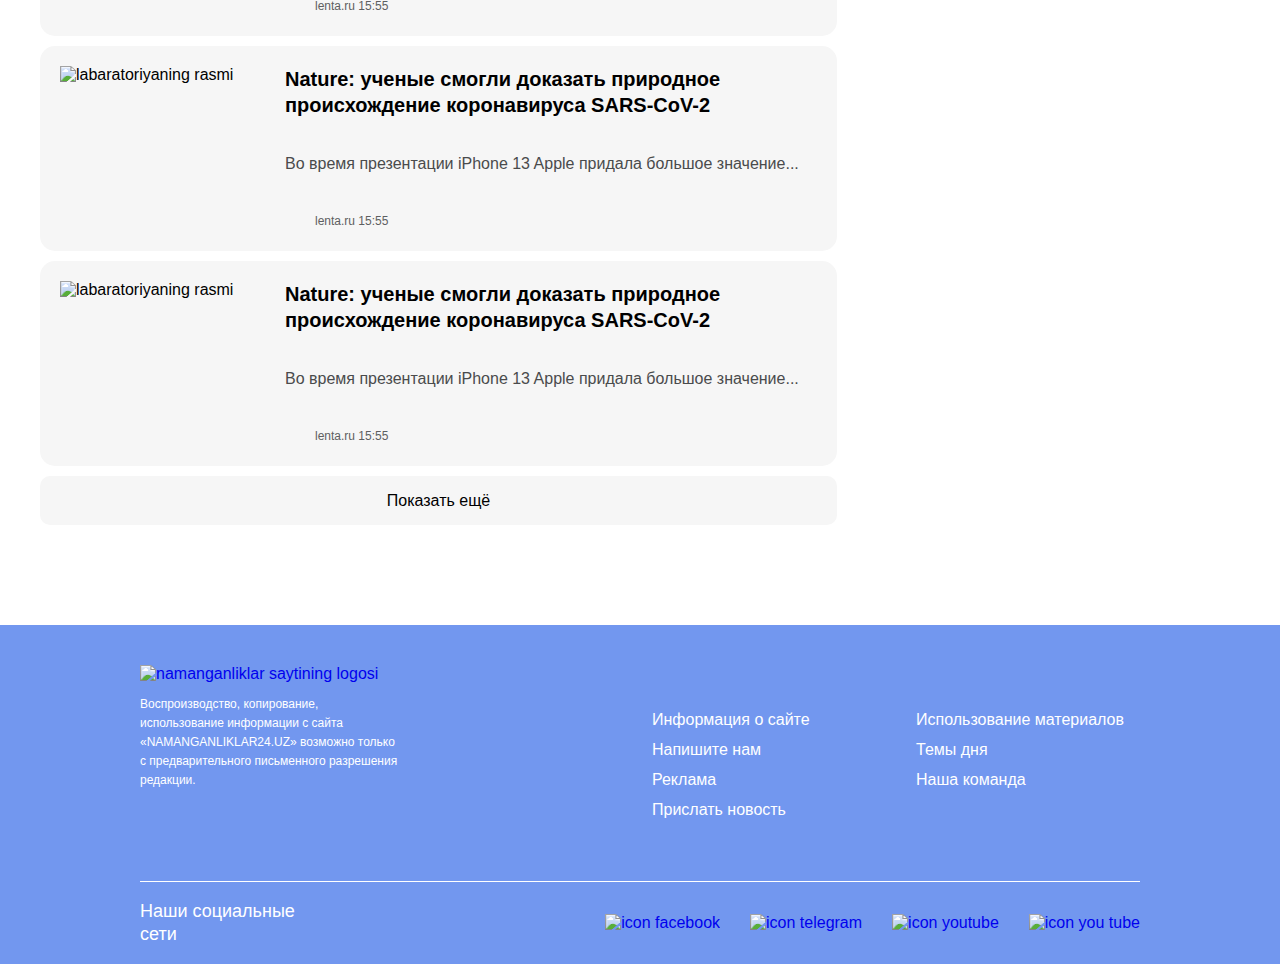
==== commit 25f2d7ac: "Add normalize and minifile" ====
--- a/list.html
+++ b/list.html
@@ -1,11 +1,13 @@
 <!DOCTYPE html>
-<html lang="en">
+<html lang="ru">
 <head>
     <meta charset="UTF-8">
     <meta http-equiv="X-UA-Compatible" content="IE=edge">
     <meta name="viewport" content="width=device-width, initial-scale=1.0">
     <link rel="stylesheet" href="./css/fonts.css">
-    <link rel="stylesheet" href="./css/style.css">
+    <!-- <link rel="stylesheet" href="./css/normalize.css">
+    <link rel="stylesheet" href="./css/style.css"> -->
+    <link rel="stylesheet" href="./css/style.min.css">
     <title>Document</title>
 </head>
 <body>
@@ -15,7 +17,7 @@
                 <div class="header-top">
                     <div class="logo-wrapper">
                         <a href="index.html" class="logo">
-                            <img src="./img/NAMANGANLIKLAR24.svg" alt="Bu yerda namanganliklar yozuvi logo sifatida olingan" class="logo-img" width="276" height="45px">
+                            <img src="./img/NAMANGANLIKLAR24.svg" alt="Bu yerda namanganliklar yozuvi logo sifatida olingan" class="logo-img" width="276" height="45">
                         </a>
                         <ul class="mony-wrapper">
                             <li class="mony-item">$
@@ -27,7 +29,7 @@
                         </ul> 
                     </div>
                     <div class="header-links">
-                        <form action="https://https://echo.htmlacademy.ru/courses" method="get">
+                        <form action="https://echo.htmlacademy.ru/courses" method="get">
                             <input class="search" type="search" name="search" aria-label="Поиск" placeholder="Поиск" autocomplete="off">
                         </form>
                         <span class="header-lang">
@@ -59,7 +61,7 @@
         <aside class="main-top-adv">
             <div class="container">
                 <a href="#" target="blank" class="main-top-adv-link">
-                    <img src="./img/optimize.jpg" srcset="./img/optimize.jpg 1x, ./img/optimize@2x.jpg 2x" alt="phone adv">
+                    <img src="./img/optimize.jpg" srcset="./img/optimize.jpg 1x , ./img/optimize@2x.jpg 2x" alt="phone adv">
                 </a>
             </div>
         </aside>
@@ -70,7 +72,7 @@
                     <div class="in-world-news">
                         <ul class="in-world-list">
                             <li class="in-world-item">
-                                <img src="./img/plane.jpg" srcset="./img/plane.jpg 1x, ./img/plane@2x.jpg 2x" alt="labaratoriyaning rasmi" width="210" height="165" class="in-world-img">
+                                <img src="./img/plane.jpg" srcset="./img/plane.jpg 1x , ./img/plane@2x.jpg 2x" alt="labaratoriyaning rasmi" width="210" height="165" class="in-world-img">
                                 <div class="in-world-item-box">
                                     <h3 class="in-world-item-head">
                                         <a href="#" class="in-world-head-link">Nature: ученые смогли доказать природное происхождение коронавируса SARS-CoV-2</a>
@@ -78,7 +80,7 @@
                                     <p class="in-world-item-text">Во время презентации iPhone 13 Apple придала большое значение...</p>
                                     <div class="in-world-date-wrapper flag">
                                         <h4 class="in-world-date-head "> lenta.ru
-                                            <date>15:55</date>
+                                            <time>15:55</time>
                                         </h4>
                                     </div>   
                                 </div>
@@ -92,7 +94,7 @@
                                     <p class="in-world-item-text">Во время презентации iPhone 13 Apple придала большое значение...</p>
                                     <div class="in-world-date-wrapper wheat">
                                         <h4 class="in-world-date-head "> lenta.ru
-                                            <date>15:55</date>
+                                            <time>15:55</time>
                                         </h4>
                                     </div>   
                                 </div>
@@ -106,7 +108,7 @@
                                     <p class="in-world-item-text">Во время презентации iPhone 13 Apple придала большое значение...</p>
                                     <div class="in-world-date-wrapper baidu">
                                         <h4 class="in-world-date-head "> lenta.ru
-                                            <date>15:55</date>
+                                            <time>15:55</time>
                                         </h4>
                                     </div>   
                                 </div>
@@ -120,13 +122,13 @@
                                     <p class="in-world-item-text">Во время презентации iPhone 13 Apple придала большое значение...</p>
                                     <div class="in-world-date-wrapper phone">
                                         <h4 class="in-world-date-head "> lenta.ru
-                                            <date>15:55</date>
+                                            <time>15:55</time>
                                         </h4>
                                     </div>   
                                 </div>
                             </li>
                             <li class="in-world-item">
-                                <img src="./img/plane.jpg" srcset="./img/plane.jpg 1x, ./img/plane@2x.jpg 2x" alt="labaratoriyaning rasmi" width="210" height="165" class="in-world-img">
+                                <img src="./img/plane.jpg" srcset="./img/plane.jpg 1x , ./img/plane@2x.jpg 2x" alt="labaratoriyaning rasmi" width="210" height="165" class="in-world-img">
                                 <div class="in-world-item-box">
                                     <h3 class="in-world-item-head">
                                         <a href="#" class="in-world-head-link">Nature: ученые смогли доказать природное происхождение коронавируса SARS-CoV-2</a>
@@ -134,7 +136,7 @@
                                     <p class="in-world-item-text">Во время презентации iPhone 13 Apple придала большое значение...</p>
                                     <div class="in-world-date-wrapper flag">
                                         <h4 class="in-world-date-head "> lenta.ru
-                                            <date>15:55</date>
+                                            <time>15:55</time>
                                         </h4>
                                     </div>   
                                 </div>
@@ -148,7 +150,7 @@
                                     <p class="in-world-item-text">Во время презентации iPhone 13 Apple придала большое значение...</p>
                                     <div class="in-world-date-wrapper wheat">
                                         <h4 class="in-world-date-head "> lenta.ru
-                                            <date>15:55</date>
+                                            <time>15:55</time>
                                         </h4>
                                     </div>   
                                 </div>
@@ -162,7 +164,7 @@
                                     <p class="in-world-item-text">Во время презентации iPhone 13 Apple придала большое значение...</p>
                                     <div class="in-world-date-wrapper baidu">
                                         <h4 class="in-world-date-head "> lenta.ru
-                                            <date>15:55</date>
+                                            <time>15:55</time>
                                         </h4>
                                     </div>   
                                 </div>
@@ -176,7 +178,7 @@
                                     <p class="in-world-item-text">Во время презентации iPhone 13 Apple придала большое значение...</p>
                                     <div class="in-world-date-wrapper phone">
                                         <h4 class="in-world-date-head "> lenta.ru
-                                            <date>15:55</date>
+                                            <time>15:55</time>
                                         </h4>
                                     </div>   
                                 </div>
@@ -199,7 +201,7 @@
                                 <li class="basic-item">
                                     <a href="#" class="basic-item-link">
                                         <h3 class="basic-item-head">Узбекистан утвердил соглашение о содействии занятости в странах СНГ</h3>
-                                        <p class="basic-item-text">ИА Красная Весна <timr>10:19</timr></p>
+                                        <p class="basic-item-text">ИА Красная Весна <time>10:19</time></p>
                                     </a>
                                 </li>
                                 <li class="basic-item">
@@ -242,7 +244,7 @@
                         <a href="#" class="info-link">Информация о сайте</a>
                     </li>
                     <li class="info-item">
-                        <a href="list.html" class="info-link">Напишите нам</a>
+                        <a href="typing.html" class="info-link">Напишите нам</a>
                     </li>
                     <li class="info-item">
                         <a href="#" class="info-link">Реклама</a>
@@ -271,22 +273,22 @@
             <ul class="social-list">
                 <li class="social-item">
                     <a href="#" target="blank">
-                        <img src="./img/free-icon-facebook-1384053 1.svg" alt="icon facebook">
-                    </a>
-                </li>
-                <li class="social-item">
-                    <a href="#" target="blank">
-                        <img src="./img/free-icon-instagram-2111463 1.svg" alt="icon telegram">
-                    </a>
-                </li>
-                <li class="social-item">
-                    <a href="#" target="blank">
-                        <img src="./img/free-icon-telegram-2111646 1.svg" alt="icon youtube">
-                    </a>
-                </li>
-                <li class="social-item">
-                    <a href="#" target="blank">
-                        <img src="./img/free-icon-youtube-1384060 1.svg" alt="icon you tube">
+                        <img src="./img/free-icon-facebook.svg" alt="icon facebook">
+                    </a>
+                </li>
+                <li class="social-item">
+                    <a href="#" target="blank">
+                        <img src="./img/free-icon-instagram.svg" alt="icon telegram">
+                    </a>
+                </li>
+                <li class="social-item">
+                    <a href="#" target="blank">
+                        <img src="./img/free-icon-telegram.svg" alt="icon youtube">
+                    </a>
+                </li>
+                <li class="social-item">
+                    <a href="#" target="blank">
+                        <img src="./img/free-icon-youtube.svg" alt="icon you tube">
                     </a>
                 </li>
             </ul>
--- a/css/style.css
+++ b/css/style.css
@@ -1,5 +1,13 @@
+/*
+* Prefixed by https://autoprefixer.github.io
+* PostCSS: v8.4.14,
+* Autoprefixer: v10.4.7
+* Browsers: last 4 version
+*/
+
 *{
-    box-sizing: border-box;
+    -webkit-box-sizing: border-box;
+            box-sizing: border-box;
     text-decoration: none;
     list-style-type: none;
 }
@@ -18,26 +26,44 @@
     background-color: #F6F6F6;
 }
 .header-top{
-    display: flex;
-    justify-content: space-between;
+    display: -webkit-box;
+    display: -ms-flexbox;
+    display: flex;
+    -webkit-box-pack: justify;
+        -ms-flex-pack: justify;
+            justify-content: space-between;
     padding: 30px 0px;
 }
 .logo-wrapper{
-    display: flex;
-    align-items: center;
+    display: -webkit-box;
+    display: -ms-flexbox;
+    display: flex;
+    -webkit-box-align: center;
+        -ms-flex-align: center;
+            align-items: center;
 }
 .logo{
+    display: -webkit-inline-box;
+    display: -ms-inline-flexbox;
     display: inline-flex;
-    justify-content: center;
-    align-items: center;
+    -webkit-box-pack: center;
+        -ms-flex-pack: center;
+            justify-content: center;
+    -webkit-box-align: center;
+        -ms-flex-align: center;
+            align-items: center;
 }
 .logo-img{
     width: 276px;
     height: 45px;
 }
 .mony-wrapper{
-    display: flex;
-    align-items: center;
+    display: -webkit-box;
+    display: -ms-flexbox;
+    display: flex;
+    -webkit-box-align: center;
+        -ms-flex-align: center;
+            align-items: center;
 }
 .mony-item{
     color: #2959CE;
@@ -62,8 +88,12 @@
     color: #333;
 }
 .header-links{
-    display: flex;
-    align-items: center;
+    display: -webkit-box;
+    display: -ms-flexbox;
+    display: flex;
+    -webkit-box-align: center;
+        -ms-flex-align: center;
+            align-items: center;
 }
 .search{
     margin-right: 28px;
@@ -81,16 +111,50 @@
     border-radius: 39px;
 }
 
-.search::placeholder{
+.search::-webkit-input-placeholder{
     font-weight: 400;
     font-size: 14px;
     line-height: 17px;
     color: #8D8D8D;
 }
+
+.search::-moz-placeholder{
+    font-weight: 400;
+    font-size: 14px;
+    line-height: 17px;
+    color: #8D8D8D;
+}
+
+.search:-ms-input-placeholder{
+    font-weight: 400;
+    font-size: 14px;
+    line-height: 17px;
+    color: #8D8D8D;
+}
+
+.search::-ms-input-placeholder{
+    font-weight: 400;
+    font-size: 14px;
+    line-height: 17px;
+    color: #8D8D8D;
+}
+
+.search::placeholder{
+    font-weight: 400;
+    font-size: 14px;
+    line-height: 17px;
+    color: #8D8D8D;
+}
 .header-lang{
-    display: flex;
-    justify-content: center;
-    align-items: center;
+    display: -webkit-box;
+    display: -ms-flexbox;
+    display: flex;
+    -webkit-box-pack: center;
+        -ms-flex-pack: center;
+            justify-content: center;
+    -webkit-box-align: center;
+        -ms-flex-align: center;
+            align-items: center;
     width: 70px;
     height: 38px;
     margin-right: 28px;
@@ -98,9 +162,15 @@
     background-color: #DCE6FF;
 }
 .uzb{
-    display: flex;
-    justify-content: center;
-    align-items: center;
+    display: -webkit-box;
+    display: -ms-flexbox;
+    display: flex;
+    -webkit-box-pack: center;
+        -ms-flex-pack: center;
+            justify-content: center;
+    -webkit-box-align: center;
+        -ms-flex-align: center;
+            align-items: center;
     width: 30px;
     height: 30px;    
     font-style: normal;
@@ -114,9 +184,15 @@
     color: #000;
 }
 .ru{
-    display: flex;
-    justify-content: center;
-    align-items: center;
+    display: -webkit-box;
+    display: -ms-flexbox;
+    display: flex;
+    -webkit-box-pack: center;
+        -ms-flex-pack: center;
+            justify-content: center;
+    -webkit-box-align: center;
+        -ms-flex-align: center;
+            align-items: center;
     width: 30px;
     height: 30px;
     font-family: 'Rubik';
@@ -146,8 +222,12 @@
     background-color: #fff;
 }
 .site-list{
-    display: flex;
-    justify-content: space-between;
+    display: -webkit-box;
+    display: -ms-flexbox;
+    display: flex;
+    -webkit-box-pack: justify;
+        -ms-flex-pack: justify;
+            justify-content: space-between;
     margin-bottom: 40px;
     padding: 30px 0 20px 0;
     list-style-type: none;
@@ -167,18 +247,27 @@
     background-color: #fff;
 }
 .last-news-list{
-    display: flex;
-    justify-content: space-around;
-    flex-wrap: wrap;
+    display: -webkit-box;
+    display: -ms-flexbox;
+    display: flex;
+    -ms-flex-pack: distribute;
+        justify-content: space-around;
+    -ms-flex-wrap: wrap;
+        flex-wrap: wrap;
     width: 1200px;
     padding: 0;
 }
 .last-news-item{
+    display: -webkit-box;
+    display: -ms-flexbox;
     display: flex;
     width: 390px;
     margin-bottom: 10px;
     padding: 20px 18px 18px 18px;
-    flex-direction: column;
+    -webkit-box-orient: vertical;
+    -webkit-box-direction: normal;
+        -ms-flex-direction: column;
+            flex-direction: column;
     border-radius: 15px;
     background-color: #F6F6F6;
 }
@@ -208,8 +297,12 @@
     border-radius: 15px;
 }
 .list-news-item-bottom{
-    display: flex;
-    align-items: center;
+    display: -webkit-box;
+    display: -ms-flexbox;
+    display: flex;
+    -webkit-box-align: center;
+        -ms-flex-align: center;
+            align-items: center;
 }
 .list-news-bottom-head{
     margin-left: 10px;
@@ -228,9 +321,15 @@
     border-radius: 10px;
 }
 .wrapper{
-    display: flex;
-    justify-content: space-between;
-    align-items: center;
+    display: -webkit-box;
+    display: -ms-flexbox;
+    display: flex;
+    -webkit-box-pack: justify;
+        -ms-flex-pack: justify;
+            justify-content: space-between;
+    -webkit-box-align: center;
+        -ms-flex-align: center;
+            align-items: center;
     width: 1050px;
     padding: 25px 70px 25px 30px;
     background-image: url("../img/bgc.svg");
@@ -265,6 +364,8 @@
 }
 .in-world-wrapper{
     padding-top: 20px;
+    display: -webkit-box;
+    display: -ms-flexbox;
     display: flex;
 }
 .in-world-list{
@@ -273,6 +374,8 @@
     margin: 0;
 }
 .in-world-item{
+    display: -webkit-box;
+    display: -ms-flexbox;
     display: flex;
     margin-bottom: 10px;
     padding: 20px;
@@ -289,14 +392,25 @@
     color: #4A4B4C;
 }
 .in-world-item-box{
-    display: flex;
-    flex-direction: column;
-    justify-content: space-between;
+    display: -webkit-box;
+    display: -ms-flexbox;
+    display: flex;
+    -webkit-box-orient: vertical;
+    -webkit-box-direction: normal;
+        -ms-flex-direction: column;
+            flex-direction: column;
+    -webkit-box-pack: justify;
+        -ms-flex-pack: justify;
+            justify-content: space-between;
     padding: 0 15px;
 }
 .in-world-date-wrapper{
-    display: flex;
-    align-items: center;
+    display: -webkit-box;
+    display: -ms-flexbox;
+    display: flex;
+    -webkit-box-align: center;
+        -ms-flex-align: center;
+            align-items: center;
 }
 .in-world-head{
     margin: 0;
@@ -383,9 +497,15 @@
     background-position: center;
 }
 .watch-all-box{
-    display: flex;
-    justify-content: center;
-    align-items: center;
+    display: -webkit-box;
+    display: -ms-flexbox;
+    display: flex;
+    -webkit-box-pack: center;
+        -ms-flex-pack: center;
+            justify-content: center;
+    -webkit-box-align: center;
+        -ms-flex-align: center;
+            align-items: center;
     background-color: #F6F6F6;
     border-radius: 10px;
 }
@@ -432,7 +552,9 @@
     color: #000;
 }
 .basic-item-text{
-    align-items: center;
+    -webkit-box-align: center;
+        -ms-flex-align: center;
+            align-items: center;
     font-style: normal;
     font-weight: 400;
     font-size: 13px;
@@ -452,13 +574,22 @@
     color: #000000;
 }
 .form-wrapper {
+    display: -webkit-box;
+    display: -ms-flexbox;
     display: flex;
 }
 .form-box {
-    display: flex;
-    justify-content: space-between;
-    align-items: flex-start;
-    flex-wrap: wrap;
+    display: -webkit-box;
+    display: -ms-flexbox;
+    display: flex;
+    -webkit-box-pack: justify;
+        -ms-flex-pack: justify;
+            justify-content: space-between;
+    -webkit-box-align: start;
+        -ms-flex-align: start;
+            align-items: flex-start;
+    -ms-flex-wrap: wrap;
+        flex-wrap: wrap;
     width: 695px;
     padding: 0;
     margin-right: 10px;
@@ -472,6 +603,34 @@
     background: #FFFFFF;
     border: 1px solid #00000033;
 }
+.input-data::-webkit-input-placeholder {
+    font-weight: 400;
+    font-size: 16px;
+    line-height: 19px;
+    color: #000000;
+    opacity: 0.5;
+}
+.input-data::-moz-placeholder {
+    font-weight: 400;
+    font-size: 16px;
+    line-height: 19px;
+    color: #000000;
+    opacity: 0.5;
+}
+.input-data:-ms-input-placeholder {
+    font-weight: 400;
+    font-size: 16px;
+    line-height: 19px;
+    color: #000000;
+    opacity: 0.5;
+}
+.input-data::-ms-input-placeholder {
+    font-weight: 400;
+    font-size: 16px;
+    line-height: 19px;
+    color: #000000;
+    opacity: 0.5;
+}
 .input-data::placeholder {
     font-weight: 400;
     font-size: 16px;
@@ -496,8 +655,12 @@
     resize: none;
 }
 .button-box {
-    display: flex;
-    justify-content: flex-end;
+    display: -webkit-box;
+    display: -ms-flexbox;
+    display: flex;
+    -webkit-box-pack: end;
+        -ms-flex-pack: end;
+            justify-content: flex-end;
     width: 100%;
     position: relative;
 }
@@ -540,8 +703,12 @@
 /* texnology section  */
 
 .texnology-wrapper {
-    display: flex;
-    justify-content: space-between;
+    display: -webkit-box;
+    display: -ms-flexbox;
+    display: flex;
+    -webkit-box-pack: justify;
+        -ms-flex-pack: justify;
+            justify-content: space-between;
 }
 .texnology-news{
     padding-left: 5px;
@@ -575,8 +742,11 @@
     color: #000000;
 }
 .news-list{
-    display: flex;
-    flex-wrap: wrap;
+    display: -webkit-box;
+    display: -ms-flexbox;
+    display: flex;
+    -ms-flex-wrap: wrap;
+        flex-wrap: wrap;
     margin-bottom: 50px;
     padding-left: 0;
 }
@@ -591,8 +761,12 @@
     width: 264px;
 }
 .footer-list-wrapper{
-    display: flex;
-    justify-content: space-between;
+    display: -webkit-box;
+    display: -ms-flexbox;
+    display: flex;
+    -webkit-box-pack: justify;
+        -ms-flex-pack: justify;
+            justify-content: space-between;
     width: 1000px;
     margin-right: auto;
     margin-left: auto;
@@ -607,6 +781,8 @@
     color: #fff;
 }
 .info-wrapper{
+    display: -webkit-box;
+    display: -ms-flexbox;
     display: flex;
 }
 .info-list{
@@ -635,13 +811,21 @@
 }
 .social{
     width: 1000px;
-    display: flex;
-    justify-content: space-between;
-    align-items: center;
+    display: -webkit-box;
+    display: -ms-flexbox;
+    display: flex;
+    -webkit-box-pack: justify;
+        -ms-flex-pack: justify;
+            justify-content: space-between;
+    -webkit-box-align: center;
+        -ms-flex-align: center;
+            align-items: center;
     margin-right: auto;
     margin-left: auto;
 }
 .social-list{
+    display: -webkit-box;
+    display: -ms-flexbox;
     display: flex;
 }
 .social-item{
@@ -659,4 +843,3 @@
 }
 
 
-
--- a/css/style.min.css
+++ b/css/style.min.css
@@ -0,0 +1,2 @@
+/*! normalize.css v8.0.1 | MIT License | github.com/necolas/normalize.css */button,hr,input{overflow:visible}progress,sub,sup{vertical-align:baseline}[type=checkbox],[type=radio],legend{box-sizing:border-box;padding:0}html{line-height:1.15;-webkit-text-size-adjust:100%}body{margin:0}details,main{display:block}h1{font-size:2em;margin:.67em 0}hr{box-sizing:content-box;height:0}code,kbd,pre,samp{font-family:monospace,monospace;font-size:1em}a{background-color:transparent}abbr[title]{border-bottom:none;text-decoration:underline;text-decoration:underline dotted}b,strong{font-weight:bolder}small{font-size:80%}sub,sup{font-size:75%;line-height:0;position:relative}sub{bottom:-.25em}sup{top:-.5em}img{border-style:none}button,input,optgroup,select,textarea{font-family:inherit;font-size:100%;line-height:1.15;margin:0}button,select{text-transform:none}[type=button],[type=reset],[type=submit],button{-webkit-appearance:button}[type=button]::-moz-focus-inner,[type=reset]::-moz-focus-inner,[type=submit]::-moz-focus-inner,button::-moz-focus-inner{border-style:none;padding:0}[type=button]:-moz-focusring,[type=reset]:-moz-focusring,[type=submit]:-moz-focusring,button:-moz-focusring{outline:ButtonText dotted 1px}fieldset{padding:.35em .75em .625em}legend{color:inherit;display:table;max-width:100%;white-space:normal}textarea{overflow:auto}[type=number]::-webkit-inner-spin-button,[type=number]::-webkit-outer-spin-button{height:auto}[type=search]{-webkit-appearance:textfield;outline-offset:-2px}[type=search]::-webkit-search-decoration{-webkit-appearance:none}::-webkit-file-upload-button{-webkit-appearance:button;font:inherit}summary{display:list-item}[hidden],template{display:none}
+.mony-item,.rubl,.usa{font-style:normal;font-size:16px}.in-world-item-box,.last-news-item{-webkit-box-orient:vertical;-webkit-box-direction:normal}.baidu::before,.car::before,.flag::before,.labaratory::before,.phone::before,.wheat::before{content:"";width:20px;height:20px;background-repeat:no-repeat;background-position:center}*,.basic-item,.mony-item,.site-list{list-style-type:none}*{-webkit-box-sizing:border-box;box-sizing:border-box;text-decoration:none}body{font-family:Rubik,Arial,sans-Serif;margin:0;padding:0}.container{width:1200px;margin-right:auto;margin-left:auto}.header-box{background-color:#f6f6f6}.header-top{display:-webkit-box;display:-ms-flexbox;display:flex;-webkit-box-pack:justify;-ms-flex-pack:justify;justify-content:space-between;padding:30px 0}.header-links,.in-world-date-wrapper,.list-news-item-bottom,.logo-wrapper,.mony-wrapper{display:-webkit-box;display:-ms-flexbox;display:flex;-webkit-box-align:center;-ms-flex-align:center;align-items:center}.logo{display:-webkit-inline-box;display:-ms-inline-flexbox;display:inline-flex;-webkit-box-pack:center;-ms-flex-pack:center;justify-content:center;-webkit-box-align:center;-ms-flex-align:center;align-items:center}.header-lang,.uzb{-webkit-box-pack:center}.logo-img{width:276px;height:45px}.mony-item{color:#2959ce;font-weight:700;margin-right:25px}.rubl,.usa{font-weight:400;line-height:19px;color:#333}.search{margin-right:28px;padding-top:13px;padding-bottom:13px;padding-left:40px;font-weight:400;font-size:14px;line-height:17px;background-color:#fff;background-image:url("../img/search.svg");background-repeat:no-repeat;background-position:calc(50% - 80px) calc(50%);border:none;border-radius:39px}.search::-webkit-input-placeholder{font-weight:400;font-size:14px;line-height:17px;color:#8d8d8d}.search::-moz-placeholder{font-weight:400;font-size:14px;line-height:17px;color:#8d8d8d}.search:-ms-input-placeholder{font-weight:400;font-size:14px;line-height:17px;color:#8d8d8d}.search::-ms-input-placeholder{font-weight:400;font-size:14px;line-height:17px;color:#8d8d8d}.search::placeholder{font-weight:400;font-size:14px;line-height:17px;color:#8d8d8d}.header-lang{display:-webkit-box;display:-ms-flexbox;display:flex;-ms-flex-pack:center;justify-content:center;-webkit-box-align:center;-ms-flex-align:center;align-items:center;width:70px;height:38px;margin-right:28px;border-radius:39px;background-color:#dce6ff}.ru,.uzb{display:-webkit-box;display:-ms-flexbox;width:30px;height:30px;font-style:normal;font-weight:400;font-size:13px;line-height:12px;border-radius:50%;text-decoration:none}.uzb{display:flex;-ms-flex-pack:center;justify-content:center;-webkit-box-align:center;-ms-flex-align:center;align-items:center;background-color:#fff;color:#000}.ru{display:flex;-webkit-box-pack:center;-ms-flex-pack:center;justify-content:center;-webkit-box-align:center;-ms-flex-align:center;align-items:center;font-family:Rubik;text-align:center;background-color:#dce6ff;color:#a6a6a6}.last-news-list,.site-list{display:-webkit-box;display:-ms-flexbox}.last-news-item-link,.sign-in,.site-nav-item-link{font-weight:500;font-style:normal}.sign-in{padding:13px 20px;font-size:16px;line-height:19px;background-color:#7296ec;color:#fff;border:none;border-radius:10px}.last-news-section,.site-nav{background-color:#fff}.site-list{display:flex;-webkit-box-pack:justify;-ms-flex-pack:justify;justify-content:space-between;margin-bottom:40px;padding:30px 0 20px;border-bottom:1px solid #d1d1d1}.site-nav-item-link{font-size:18px;line-height:21px;color:#7f7f7f}.main-top-adv{margin-bottom:50px}.last-news-list{display:flex;-ms-flex-pack:distribute;justify-content:space-around;-ms-flex-wrap:wrap;flex-wrap:wrap;width:1200px;padding:0}.last-news-item{display:-webkit-box;display:-ms-flexbox;display:flex;width:390px;margin-bottom:10px;padding:20px 18px 18px;-ms-flex-direction:column;flex-direction:column;border-radius:15px;background-color:#f6f6f6}.last-news-item-head{width:358px;margin:0}.last-news-item-link{display:inline-block;font-size:20px;line-height:26px;text-decoration:none;color:#000}.in-world-wrapper,.wrapper{display:-webkit-box;display:-ms-flexbox}.last-news-item-text{font-style:normal;font-weight:400;font-size:16px;line-height:22px;color:#4a4b4c}.list-news-item-img{width:359px;height:165px;border-radius:15px}.list-news-bottom-head{margin-left:10px;font-style:normal;font-weight:400;font-size:12px;line-height:14px;color:#5e5f61}.notification-head,.open{font-weight:500;font-size:20px;font-style:normal}.notification{width:1050px;margin:60px auto;border-radius:10px}.wrapper{display:flex;-webkit-box-pack:justify;-ms-flex-pack:justify;justify-content:space-between;-webkit-box-align:center;-ms-flex-align:center;align-items:center;width:1050px;padding:25px 70px 25px 30px;background-image:url("../img/bgc.svg");background-repeat:no-repeat;background-size:contain}.baidu::before,.labaratory::before,.open,.phone::before,.wheat::before{display:inline-block}.notification-head-wrapper{width:404px}.notification-head{margin:0;line-height:26px;color:#000}.open{padding:13px 30px;line-height:24px;color:#fff;background-color:#f78b3b;border-radius:10px}.in-world{background-color:#fff;margin-bottom:100px}.basic-box,.in-world-item,.watch-all-box{background-color:#f6f6f6}.in-world-wrapper{padding-top:20px;display:flex}.in-world-item,.in-world-item-box{display:-webkit-box;display:-ms-flexbox}.in-world-list{width:797px;padding:0;margin:0}.in-world-item{display:flex;margin-bottom:10px;padding:20px;border-radius:15px}.in-world-item-head{margin:0}.in-world-item-text{margin:10px 0;font-weight:400;font-size:16px;line-height:22px;color:#4a4b4c}.in-world-item-box{display:flex;-ms-flex-direction:column;flex-direction:column;-webkit-box-pack:justify;-ms-flex-pack:justify;justify-content:space-between;padding:0 15px}.in-world-head{margin:0;font-style:normal;font-weight:900;font-size:24px;line-height:28px;color:#000}.in-world-date-head{margin:0 10px;font-weight:400;font-size:12px;line-height:14px;color:#5e5f61}.basic-head,.basic-item-head,.in-world-head-link,.watch-all{color:#000;font-style:normal}.in-world-head-link{font-weight:900;font-size:20px;line-height:26px;text-decoration:none}.car::before,.flag::before{display:inline-block;background-image:url("../img/cub.jpg")}.wheat::before{background-image:url("../img/km.jpg")}.baidu::before{background-image:url("../img/k+.jpg")}.phone::before{background-image:url("../img/l.jpg")}.labaratory::before{background-image:url("../img/g.jpg")}.watch-all-box{display:-webkit-box;display:-ms-flexbox;display:flex;-webkit-box-pack:center;-ms-flex-pack:center;justify-content:center;-webkit-box-align:center;-ms-flex-align:center;align-items:center;border-radius:10px}.watch-all{padding:15px 0;display:inline-block;font-weight:500;font-size:16px;line-height:19px}.basic{margin-left:10px;padding:0 15px;border-radius:15px}.basic-box{padding-top:20px}.basic-head{padding-left:15px;font-weight:900;font-size:24px;line-height:28px}.basic-list{width:393px;padding-left:15px}.basic-item{border-bottom:1px solid #d2d2d2}.basic-item-head{font-weight:500;font-size:18px;line-height:24px}.basic-item-text{-webkit-box-align:center;-ms-flex-align:center;align-items:center;font-style:normal;font-weight:400;font-size:13px;line-height:15px;color:#5e5f61}.form-section{margin-top:50px;margin-bottom:150px}.form-header{font-style:normal;font-weight:500;font-size:24px;line-height:28px;color:#000}.form-wrapper,.info-wrapper,.social-list{display:-webkit-box;display:-ms-flexbox;display:flex}.button-box,.form-box{display:-webkit-box;display:-ms-flexbox}.form-box{display:flex;-webkit-box-pack:justify;-ms-flex-pack:justify;justify-content:space-between;-webkit-box-align:start;-ms-flex-align:start;align-items:flex-start;-ms-flex-wrap:wrap;flex-wrap:wrap;width:695px;padding:0;margin-right:10px}.input-data{margin-bottom:10px;padding-top:16px;padding-bottom:16px;padding-left:20px;background:#fff;border:1px solid #00000033}.input-data::-webkit-input-placeholder{font-weight:400;font-size:16px;line-height:19px;color:#000;opacity:.5}.input-data::-moz-placeholder{font-weight:400;font-size:16px;line-height:19px;color:#000;opacity:.5}.input-data:-ms-input-placeholder{font-weight:400;font-size:16px;line-height:19px;color:#000;opacity:.5}.input-data::-ms-input-placeholder{font-weight:400;font-size:16px;line-height:19px;color:#000;opacity:.5}.input-data::placeholder{font-weight:400;font-size:16px;line-height:19px;color:#000;opacity:.5}.inp-name,.inp-number{width:343px}.inp-email{width:100%}.inp-text{display:block;width:695px;margin-bottom:0;padding:10px 20px;resize:none}.button-box{display:flex;-webkit-box-pack:end;-ms-flex-pack:end;justify-content:flex-end;width:100%;position:relative}.news-list,.texnology-wrapper{display:-webkit-box;display:-ms-flexbox}.submit{margin-top:20px;position:absolute}.form-section-list{width:495px;margin:0;padding:15px 25px 0;background-color:#f6f6f6;border-radius:10px}.news-img,.news-text{width:795px}.form-section-item{padding-top:30px;padding-bottom:30px;border-bottom:1px solid #d2d2d2}.form-section-item:last-child{border-bottom:none}.form-section-litem-head{margin-top:0;margin-bottom:0;font-weight:500;font-size:20px;line-height:24px;color:#000}.form-section-item-link{margin-top:0;font-weight:400;font-size:16px;line-height:19px;color:#000}.texnology-wrapper{display:flex;-webkit-box-pack:justify;-ms-flex-pack:justify;justify-content:space-between}.texnology-news{padding-left:5px;padding-bottom:10px;border:1px solid #d2d2d2}.news-head{font-weight:500;font-size:26px;line-height:36px;color:#000}.news-img{height:300px}.news-maining{font-weight:400;font-size:20px;line-height:30px;color:#000}.news-bottom-head{margin-top:50px;font-weight:500;font-size:24px;line-height:28px;color:#000}.news-list{display:flex;-ms-flex-wrap:wrap;flex-wrap:wrap;margin-bottom:50px;padding-left:0}.texnology-item{margin-right:10px}.footer-list-wrapper,.social{margin-right:auto;margin-left:auto}footer{background-color:#7297ef}.footer-logo-wrapper{width:264px}.footer-list-wrapper{display:-webkit-box;display:-ms-flexbox;display:flex;-webkit-box-pack:justify;-ms-flex-pack:justify;justify-content:space-between;width:1000px;padding:40px 0;border-bottom:1px solid #fff}.footer-wrapper-text{font-style:normal;font-weight:400;font-size:12px;line-height:19px;color:#fff}.info-link,.material-link{display:inline-block;width:224px;font-size:16px;line-height:30px;font-style:normal;font-weight:500;color:#fff}.info-list,.material-list{margin-top:40px}.social{width:1000px;display:-webkit-box;display:-ms-flexbox;display:flex;-webkit-box-pack:justify;-ms-flex-pack:justify;justify-content:space-between;-webkit-box-align:center;-ms-flex-align:center;align-items:center}.social-item{margin-left:30px}.social-text-wrapper{width:161px}.social-text{font-style:normal;font-weight:500;font-size:18px;line-height:23px;color:#fff}
